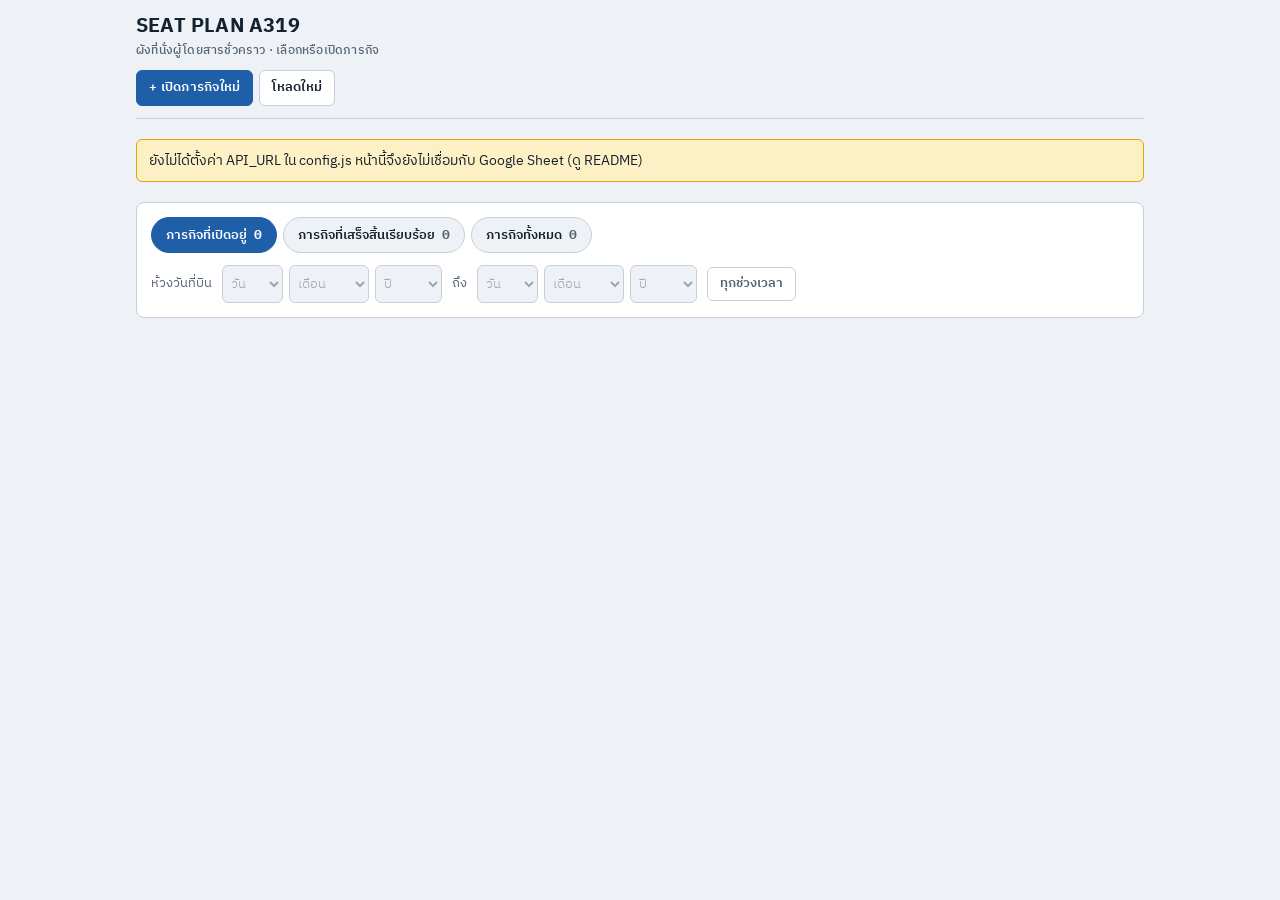
==== index.html @ b506f4eb "A319 Passenger Seat Filling Form (จากระบบ A340) Co-Authored-By: Claude Opus 5.5 <noreply@anthropic.c" ====
<!doctype html>
<html lang="th">
<head>
<meta charset="utf-8">
<meta name="viewport" content="width=device-width,initial-scale=1,viewport-fit=cover">
<title>A319 Passenger Seat Plan</title>
<link rel="icon" href="emblem.png">
<link rel="stylesheet" href="https://fonts.googleapis.com/css2?family=IBM+Plex+Sans+Thai:wght@300;400;500;600;700&family=IBM+Plex+Mono:wght@500;600&family=Barlow+Semi+Condensed:wght@400;500;600&family=Sarabun:wght@400;500;600&display=swap">
<link rel="stylesheet" href="app.css?v=2610152030">
<link rel="stylesheet" href="boardingpass.css?v=2610152030">
<script src="config.js?v=2610152030"></script>
</head>
<body>

<!-- ===== หน้ารายการภารกิจ ===== -->
<div class="wrap" id="pageMissions" hidden>
  <div class="bar">
    <h1>SEAT PLAN A319<small>ผังที่นั่งผู้โดยสารชั่วคราว · เลือกหรือเปิดภารกิจ</small></h1>
    <div class="tools">
      <button class="btn pri" id="bNew" type="button">+ เปิดภารกิจใหม่</button>
      <button class="btn" id="bReloadM" type="button">โหลดใหม่</button>
      <span class="grow"></span>
      <span class="me" id="meM"></span>
    </div>
  </div>
  <div class="notice" id="noticeM" hidden></div>
  <section class="card filters">
    <div class="mtabs" role="tablist" id="mtabs">
      <button type="button" role="tab" data-v="open" class="on">ภารกิจที่เปิดอยู่ <b id="cOpen">0</b></button>
      <button type="button" role="tab" data-v="closed">ภารกิจที่เสร็จสิ้นเรียบร้อย <b id="cClosed">0</b></button>
      <button type="button" role="tab" data-v="all">ภารกิจทั้งหมด <b id="cAll">0</b></button>
    </div>
    <div class="range">
      <span>ห้วงวันที่บิน</span>
      <div class="date" id="rFrom"><select aria-label="ตั้งแต่ วัน"></select><select aria-label="ตั้งแต่ เดือน"></select><select aria-label="ตั้งแต่ ปี"></select></div>
      <span>ถึง</span>
      <div class="date" id="rTo"><select aria-label="ถึง วัน"></select><select aria-label="ถึง เดือน"></select><select aria-label="ถึง ปี"></select></div>
      <button class="btn" id="rClear" type="button">ทุกช่วงเวลา</button>
    </div>
  </section>
  <section>
    <div class="mlist" id="mlist"></div>
    <p class="empty" id="mempty" hidden></p>
  </section>
</div>

<!-- ===== หน้าผังที่นั่งของภารกิจ ===== -->
<div class="wrap" id="pagePlan" hidden>
  <div class="bar">
    <a class="back" href="#" id="backLink">‹ รายการภารกิจ</a>
    <h1 id="planTitle">SEAT PLAN A319<small>ผังที่นั่งผู้โดยสาร</small></h1>
    <div class="who" id="whoBox"><label for="whoP">ชื่อผู้บันทึก</label><input id="whoP" maxlength="60" placeholder="กรอกทุกครั้งก่อน SAVE" autocomplete="off"></div>
    <div class="tools" id="paxTools">
      <button class="btn danger" id="bClear" type="button">CLEAR</button>
      <button class="btn pri" id="bSave" type="button">SAVE</button>
      <button class="btn" id="bPreview" type="button">PREVIEW</button>
      <button class="btn" id="bPdf" type="button">EXPORT TO PDF</button>
      <button class="btn" id="bXls" type="button">EXPORT TO EXCEL</button>
      <button class="btn gold" id="bBp" type="button">PRINT BOARDING PASS</button>
    </div>
    <div class="tools admtools" id="admTools" hidden>
      <span class="admtag" id="admTag">ADMIN</span>
      <button class="btn danger" id="aClear" type="button">CLEAR</button>
      <button class="btn pri" id="aSave" type="button">SAVE</button>
      <button class="btn" id="aPreview" type="button">PREVIEW</button>
      <button class="btn" id="aPdf" type="button">EXPORT TO PDF</button>
      <button class="btn" id="aXls" type="button">EXPORT TO EXCEL</button>
      <button class="btn gold" id="aBp" type="button">PRINT BOARDING PASS</button>
      <button class="btn" id="aLogout" type="button">LOGOUT</button>
    </div>
    <div class="status"><span class="pend" id="pend"></span><span id="lastSave"></span></div>
    <div class="sync" id="sync">กำลังโหลดข้อมูล…</div>
  </div>
  <div class="notice" id="notice" hidden></div>

  <section class="card" id="infoCard">
    <h2>ข้อมูลภารกิจ</h2>
    <div class="info" id="infoForm">
      <label class="f"><span>ประเภทเครื่องบิน</span><input id="iAircraft" value="A319" readonly tabindex="-1" class="fixed" title="กำหนดไว้เป็น A319 แก้ไขไม่ได้"></label>
      <label class="f"><span>Sector</span><span class="pre"><b>Sector</b><input data-k="sectorNo" maxlength="4" inputmode="numeric" placeholder="1"></span></label>
      <label class="f wide"><span>ชื่อภารกิจ</span><input data-k="name" maxlength="200" placeholder="นายกรัฐมนตรี และคณะเยือนสาธารณรัฐฟีจี"></label>
      <label class="f"><span>เที่ยวบินที่</span><input data-k="flight" maxlength="20" class="up" placeholder="RTAF201"></label>
      <label class="f"><span>เส้นทางบิน (IATA CODE)</span><input data-k="route" maxlength="40" class="up" placeholder="DMK-NAN"></label>
      <div class="f"><span>วัน-เดือน-ปี ที่ทำการบิน</span>
        <div class="date" id="iDate"><select id="dD" aria-label="วัน"></select><select id="dM" aria-label="เดือน"></select><select id="dY" aria-label="ปี"></select></div>
      </div>
      <label class="f"><span>GATE</span><input data-k="gate" maxlength="12" class="up" placeholder="RTAF2"></label>
      <label class="f"><span>BOARDING TIME</span><input data-k="time" maxlength="5" inputmode="numeric" placeholder="07:00"></label>
      <label class="f wide"><span>หมายเหตุสำหรับ Boarding Pass</span><input data-k="note" maxlength="200" placeholder="บัตรที่ระลึก · ไม่ใช่เอกสารเดินทาง"></label>
    </div>
  </section>

  <section class="card admin" id="crewCard" hidden>
    <h2>กั้นที่นั่งให้ลูกเรือ (CREW ZONE)</h2>
    <div class="adm">
      <label class="f"><span>จากหัวเครื่อง ถึงแถว</span><select id="crewFront"></select></label>
      <label class="f"><span>จากท้ายเครื่อง ถึงแถว</span><select id="crewRear"></select></label>
    </div>
    <p class="hint left">Front Crew Zone (1A) และ Middle Crew Zone (6F) เป็นที่นั่งลูกเรือเสมอ · โซนที่กั้นขึ้น <b class="red">CREW ZONE</b> ผู้โดยสารกรอกไม่ได้ และหักออกจากจำนวนที่นั่งว่าง แตะที่นั่งใน CREW ZONE เพื่อกรอกข้อมูลลูกเรือ เปลี่ยนแล้วกด SAVE</p>
  </section>

  <div class="legend" id="legend">
    <span><i class="sw sw-empty"></i>ว่าง</span>
    <span><i class="sw sw-occ"></i>มีผู้โดยสาร</span>
    <span><i class="sw sw-warn"></i>ที่นั่งขัดข้องแต่ใช้ได้ (!)</span>
    <span><i class="sw sw-bad"></i>ที่นั่งใช้ไม่ได้ (×)</span>
    <span><i class="sw sw-crew"></i>CREW ZONE</span>
    <span><i class="sw mon" style="background:var(--ok)"></i><i class="sw mon" style="background:var(--warn)"></i><i class="sw mon" style="background:var(--bad)"></i>ป้าย Monitor = จอ ปกติ · เสื่อม · เสีย</span>
    <span class="nopdf"><i class="sw sw-empty" style="outline:2px dashed var(--accent);outline-offset:2px"></i>เส้นประ = แก้ไขแล้ว ยังไม่ SAVE</span>
  </div>

  <div id="zones"></div>

  <section class="card">
    <h2 id="manTitle">รายชื่อผู้โดยสาร <span id="pcount" class="muted"></span></h2>
    <div class="tablebox"><table class="manifest" id="manifest"></table></div>
    <p class="empty" id="pempty">ยังไม่มีรายชื่อ แตะที่นั่งในผังเพื่อกรอกข้อมูล</p>
  </section>

  <details class="card hist" id="histBox">
    <summary><h2>ประวัติการบันทึกของภารกิจนี้ <span id="hcount" class="muted"></span></h2></summary>
    <div class="tablebox"><table class="htable" id="history"></table></div>
  </details>

  <div class="foot">
    <button class="btn" id="bAdmin" type="button">ADMIN</button>
  </div>
</div>

<!-- ===== ข้อมูลรายที่นั่ง ===== -->
<dialog id="dlg">
  <h3 id="dTitle"></h3>
  <p class="sub" id="dSub"></p>
  <p class="dnote" id="dState" hidden></p>
  <div class="pfields">
    <label class="f"><span>ตำแหน่ง/ยศ ย่อ ภาษาไทย</span><input id="pRt" maxlength="30" list="rankList" placeholder="ร.อ." autocomplete="off"></label>
    <label class="f"><span>ชื่อ ภาษาไทย</span><input id="pFt" maxlength="80" placeholder="มานะ" autocomplete="off"></label>
    <label class="f"><span>สกุล ภาษาไทย</span><input id="pLt" maxlength="80" placeholder="พากเพียร" autocomplete="off"></label>
    <label class="f"><span>ตำแหน่ง/ยศ ย่อ ภาษาอังกฤษ</span><input id="pRe" maxlength="30" class="up" placeholder="FLT.LT." autocomplete="off"></label>
    <label class="f"><span>ชื่อ ภาษาอังกฤษ (ตัวพิมพ์ใหญ่)</span><input id="pFe" maxlength="80" class="up" placeholder="MANA" autocomplete="off"></label>
    <label class="f"><span>สกุล ภาษาอังกฤษ (ตัวพิมพ์ใหญ่)</span><input id="pLe" maxlength="80" class="up" placeholder="PHAKPHIAN" autocomplete="off"></label>
  </div>
  <datalist id="rankList"></datalist>
  <p class="err" id="dErr" hidden></p>
  <div class="acts">
    <button class="btn danger" id="dClearSeat" type="button">ล้างที่นั่งนี้</button>
    <span class="grow"></span>
    <button class="btn" id="dCancel" type="button">ยกเลิก</button>
    <button class="btn pri" id="dOk" type="button">ตกลง</button>
  </div>
  <p class="hint">กดตกลงแล้ว อย่าลืมกด SAVE ด้านบนเพื่อบันทึก</p>
</dialog>

<dialog id="ask" class="small">
  <h3 id="aTitle"></h3>
  <p class="sub" id="aMsg"></p>
  <div class="acts"><button class="btn" id="aNo" type="button">ยกเลิก</button><button class="btn danger" id="aYes" type="button"></button></div>
</dialog>

<dialog id="warn" class="small">
  <h3>⚠ ยังไม่ได้ SAVE</h3>
  <p class="sub" id="wMsg"></p>
  <div class="acts"><button class="btn" id="wNo" type="button">ยกเลิก</button><button class="btn pri" id="wSave" type="button">SAVE ก่อน แล้วทำต่อ</button><button class="btn" id="wGo" type="button"></button></div>
</dialog>

<dialog id="xlDlg" class="small">
  <h3>EXPORT TO EXCEL</h3>
  <p class="sub" id="xlSub"></p>
  <div class="acts"><button class="btn" id="xlNo" type="button">ยกเลิก</button><button class="btn" id="xlBlank" type="button">ฟอร์มเปล่า (ไว้กรอกเอง)</button><button class="btn pri" id="xlFull" type="button">มีรายชื่อที่ SAVE แล้ว</button></div>
</dialog>

<dialog id="stale" class="small">
  <h3>⚠ มีผู้ SAVE ข้อมูลไปก่อน</h3>
  <p class="sub" id="stMsg"></p>
  <div class="acts"><button class="btn" id="stNo" type="button">ปิด</button><button class="btn pri" id="stLoad" type="button">โหลดข้อมูลล่าสุด</button></div>
</dialog>

<dialog id="newDlg" class="small">
  <h3>เปิดภารกิจใหม่</h3>
  <p class="sub">1 Sector = 1 ภารกิจ = 1 แท็บใน Google Sheet ข้อมูลอื่นกรอกต่อได้ในหน้าผังที่นั่ง</p>
  <div class="ngrid">
    <label class="f"><span>Sector</span><span class="pre"><b>Sector</b><input id="nSector" maxlength="4" inputmode="numeric" placeholder="1"></span></label>
    <label class="f"><span>เที่ยวบินที่</span><input id="nFlight" maxlength="20" class="up" placeholder="RTAF201"></label>
    <label class="f span2"><span>ชื่อภารกิจ</span><input id="nName" maxlength="200" placeholder="นายกรัฐมนตรี และคณะเยือนสาธารณรัฐฟีจี"></label>
    <label class="f"><span>เส้นทางบิน (IATA CODE)</span><input id="nRoute" maxlength="40" class="up" placeholder="DMK-NAN"></label>
    <div class="f"><span>วัน-เดือน-ปี ที่ทำการบิน</span><div class="date" id="nDate"><select aria-label="วัน"></select><select aria-label="เดือน"></select><select aria-label="ปี"></select></div></div>
    <label class="f"><span>รหัสภารกิจ (อย่างน้อย 4 ตัว)</span><input id="nPw" type="password" maxlength="60" autocomplete="new-password"></label>
    <label class="f"><span>ยืนยันรหัสภารกิจ</span><input id="nPw2" type="password" maxlength="60" autocomplete="new-password"></label>
    <label class="f span2"><span>ชื่อผู้บันทึก</span><input id="nBy" maxlength="60" autocomplete="off"></label>
    <p class="nsec span2">ยืนยันตัวตนด้วยข้อมูลใน LOGIN DATABASE</p>
    <label class="f"><span>Username</span><input id="nUser" maxlength="60" autocomplete="off" autocapitalize="off" spellcheck="false"></label>
    <label class="f"><span>Password</span><input id="nPass" type="password" maxlength="200" autocomplete="off"></label>
    <label class="f"><span>หมายเลขบัตรประจำตัวข้าราชการ</span><input id="nIdGov" maxlength="20" inputmode="numeric" autocomplete="off"></label>
    <div class="f"><span>วันเดือนปีเกิด</span><div class="date" id="nBirth"><select aria-label="วันเกิด"></select><select aria-label="เดือนเกิด"></select><select aria-label="ปีเกิด (พ.ศ.)"></select></div></div>
  </div>
  <p class="err" id="nErr" hidden></p>
  <div class="acts"><button class="btn" id="nNo" type="button">ยกเลิก</button><button class="btn pri" id="nYes" type="button">เปิดภารกิจ</button></div>
</dialog>

<dialog id="mpwDlg" class="small">
  <h3 id="mpwTitle">ใส่รหัสภารกิจ</h3>
  <p class="sub" id="mpwSub"></p>
  <label class="f"><span>รหัสภารกิจ</span><input id="mpwIn" type="password" maxlength="60" autocomplete="off"></label>
  <p class="err" id="mpwErr" hidden></p>
  <div class="acts"><button class="btn" id="mpwNo" type="button">ยกเลิก</button><button class="btn pri" id="mpwYes" type="button">เข้าภารกิจ</button></div>
</dialog>

<dialog id="credDlg" class="small">
  <h3 id="crTitle"></h3>
  <p class="sub" id="crSub"></p>
  <label class="f" id="crMpwBox"><span>รหัสภารกิจ</span><input id="crMpw" type="password" maxlength="60" autocomplete="off"></label>
  <label class="f"><span>Username</span><input id="crUser" maxlength="60" autocomplete="off" autocapitalize="off" spellcheck="false"></label>
  <label class="f"><span>Password</span><input id="crPw" type="password" maxlength="200" autocomplete="off"></label>
  <label class="f"><span>หมายเลขบัตรประจำตัวข้าราชการ</span><input id="crId" maxlength="20" inputmode="numeric" autocomplete="off"></label>
  <div class="f"><span>วันเดือนปีเกิด</span><div class="date" id="crBirth"><select aria-label="วันเกิด"></select><select aria-label="เดือนเกิด"></select><select aria-label="ปีเกิด (พ.ศ.)"></select></div></div>
  <div id="crNewBox">
    <label class="f"><span>รหัสภารกิจใหม่ (อย่างน้อย 4 ตัว)</span><input id="crNew" type="password" maxlength="60" autocomplete="new-password"></label>
    <label class="f"><span>ยืนยันรหัสภารกิจใหม่</span><input id="crNew2" type="password" maxlength="60" autocomplete="new-password"></label>
  </div>
  <p class="err" id="crErr" hidden></p>
  <div class="acts"><button class="btn" id="crNo" type="button">ยกเลิก</button><button class="btn pri" id="crYes" type="button"></button></div>
</dialog>

<dialog id="pv" class="wide">
  <div class="pvbar">
    <h3 id="pvTitle">PREVIEW ผังที่นั่ง</h3>
    <div class="acts"><button class="btn" id="pvClose" type="button">ปิด</button><button class="btn" id="pvXls" type="button">EXPORT TO EXCEL</button><button class="btn pri" id="pvPdf" type="button">EXPORT TO PDF</button></div>
  </div>
  <div class="pvbody" id="pvBody"></div>
</dialog>

<dialog id="bpDlg" class="wide">
  <div class="pvbar">
    <div><h3 id="bpTitle">PRINT BOARDING PASS</h3><p class="sub" id="bpSub" style="margin:0"></p></div>
    <div class="acts"><button class="btn" id="bpClose" type="button">ปิด</button><button class="btn gold" id="bpPrint" type="button">พิมพ์</button></div>
  </div>
  <div class="bpwrap">
    <div class="bpside">
      <label class="f"><span>กระดาษที่ใช้พิมพ์</span>
        <select id="bpPaper">
          <option value="a4">A4 ขนาดจริง 3 ใบต่อแผ่น (กึ่งกลางกระดาษ) พร้อมขีดตัด</option>
          <option value="card">กระดาษขนาดบัตร 203 × 82.5 มม.</option>
        </select>
      </label>
      <div class="bpsel">
        <b class="lbl">เลือกตามโซน</b>
        <label class="chk"><input type="checkbox" id="bpAll"> <b>ทั้งหมด</b> <span id="bpCount" class="muted"></span></label>
        <div id="bpZones" class="bpzones"></div>
        <b class="lbl">รายชื่อ</b>
        <div id="bpList" class="bplist"></div>
      </div>
      <p class="hint left">ในหน้าต่างพิมพ์ ให้ตั้ง <b>Scale 100%</b> · <b>Margins: None</b> · เปิด <b>Background graphics</b> และควรพิมพ์ทดสอบ 1 แผ่นก่อน บาร์โค้ดและ QR เป็นลายตกแต่ง สแกนไม่ได้</p>
    </div>
    <div class="bppv" id="bpPv"></div>
  </div>
</dialog>

<div class="gate" id="gate" hidden>
  <div class="gatebox" role="dialog" aria-modal="true" aria-labelledby="gateT">
    <img src="emblem.png" alt="" class="gatelogo">
    <h2 id="gateT">SEAT PLAN A319</h2>
    <p>ผังที่นั่งผู้โดยสาร</p>
    <div class="gstep" id="gsiBox" hidden>
      <label class="glbl"><span id="gNum1">1.</span> Sign in with Google</label>
      <div id="gsiBtn"></div>
      <p class="gsiok" id="gsiOk" hidden></p>
    </div>
    <div class="gstep" id="pinBox">
      <label class="glbl" for="gatePin" id="pinHead" hidden>2. รหัสผ่านเว็บไซต์ในการเข้าใช้งาน</label>
      <input id="gatePin" type="password" inputmode="numeric" autocomplete="off" placeholder="รหัสผ่าน">
    </div>
    <p class="err" id="gateErr" hidden></p>
    <button class="btn pri" id="gateBtn" type="button">เข้าใช้งาน</button>
  </div>
</div>

<div class="toast" id="toast" role="status" aria-live="polite"></div>

<script src="excel.js?v=2610152030"></script>
<script src="boardingpass.js?v=2610152030"></script>
<script src="app.js?v=2610152030"></script>
</body>
</html>
---- app.css ----
/* Seat Plan A319 · Passenger — layout: sticky toolbar, mission info, zone summary, cabin nose-to-tail, manifest, history, ADMIN */
:root{padding-top:env(safe-area-inset-top,0px);padding-bottom:env(safe-area-inset-bottom,0px)}
body{margin:0}
img{max-width:100%}
[hidden]{display:none!important}
:root{
  --bg:#eef2f6; --panel:#ffffff; --cabin:#dfeaf5; --ink:#14212e; --muted:#566575; --faint:#9aa6b2; --line:#c5d0dc;
  --accent:#1f5fa8; --accent-ink:#ffffff; --rowno:#35547c; --seat:#ffffff;
  --ok:#2e9d57; --ok-soft:#d6f0df; --warn:#e2a400; --warn-soft:#fdf0c4; --bad:#d23b33; --bad-soft:#fbdad7;
  --crew:#d0102a; --crew-soft:#fde3e6; --gold:#b8913a; --navy:#0e1d3c;
  /* plain rgba (no color-mix): html2canvas used by EXPORT TO PDF cannot read color-mix() */
  --room-bg:rgba(255,255,255,.55); --crew-tint:rgba(253,227,230,.45);
  --sans:"IBM Plex Sans Thai","Noto Sans Thai",Tahoma,sans-serif; --mono:"IBM Plex Mono",ui-monospace,Menlo,monospace;
  color-scheme:light;
}
@media (prefers-color-scheme: dark){ :root:not([data-theme="light"]){
  --bg:#0e151c; --panel:#17212b; --cabin:#1c2a38; --ink:#e6edf4; --muted:#9aa9b8; --faint:#62717f; --line:#33455a;
  --accent:#6aa9ee; --accent-ink:#08131f; --rowno:#9dbde6; --seat:#223142;
  --ok:#3fb56c; --ok-soft:#173a26; --warn:#e9b422; --warn-soft:#40330d; --bad:#ea5a52; --bad-soft:#451b19;
  --crew:#ff5a6e; --crew-soft:#3d1a20; --gold:#d6b25e; --room-bg:rgba(23,33,43,.55); --crew-tint:rgba(61,26,32,.45); color-scheme:dark } }
:root[data-theme="dark"]{
  --bg:#0e151c; --panel:#17212b; --cabin:#1c2a38; --ink:#e6edf4; --muted:#9aa9b8; --faint:#62717f; --line:#33455a;
  --accent:#6aa9ee; --accent-ink:#08131f; --rowno:#9dbde6; --seat:#223142;
  --ok:#3fb56c; --ok-soft:#173a26; --warn:#e9b422; --warn-soft:#40330d; --bad:#ea5a52; --bad-soft:#451b19;
  --crew:#ff5a6e; --crew-soft:#3d1a20; --gold:#d6b25e; --room-bg:rgba(23,33,43,.55); --crew-tint:rgba(61,26,32,.45); color-scheme:dark }
*{box-sizing:border-box}
body{background:var(--bg);color:var(--ink);font-family:var(--sans);font-size:15px;line-height:1.5}
.wrap{max-width:1040px;margin:0 auto;padding-inline:16px;padding-block:0 48px;display:flex;flex-direction:column;gap:20px}
button,input,textarea,select{font:inherit;color:inherit}
:focus-visible{outline:3px solid var(--accent);outline-offset:2px}
.muted{color:var(--muted);font-weight:500}

.bar{position:sticky;top:env(safe-area-inset-top,0px);z-index:5;background:var(--bg);border-bottom:1px solid var(--line);padding-block:12px;display:flex;flex-wrap:wrap;gap:10px 16px;align-items:center}
.bar h1{font-size:20px;font-weight:700;margin:0;letter-spacing:.01em;min-width:0}
.bar h1 small{display:block;font-size:12px;font-weight:500;color:var(--muted);overflow-wrap:anywhere}
.back{width:100%;font-size:13px;font-weight:600;color:var(--accent);text-decoration:none}
.back:hover{text-decoration:underline}
.who{margin-left:auto;display:flex;align-items:center;gap:8px;min-width:0}
.who label{font-size:12px;color:var(--muted);white-space:nowrap}
.who input{width:170px;max-width:46vw;padding:7px 10px;border:1px solid var(--line);border-radius:6px;background:var(--panel)}
.sync{font-size:12px;color:var(--muted);width:100%}
.sync b{color:var(--ink);font-weight:600}
.notice{background:var(--warn-soft);border:1px solid var(--warn);border-radius:6px;padding:10px 12px;font-size:14px}
.notice a{color:var(--accent);font-weight:600}

h2{font-size:15px;font-weight:700;margin:0 0 8px;text-wrap:balance}
.card{background:var(--panel);border:1px solid var(--line);border-radius:8px;padding:14px}
.tablebox{overflow-x:auto;background:var(--panel);border:1px solid var(--line);border-radius:8px}
.card .tablebox{border:0;border-radius:0}
table{border-collapse:collapse;width:100%;font-variant-numeric:tabular-nums}
th,td{padding:8px 10px;text-align:center;border-bottom:1px solid var(--line);font-size:14px}
th{font-size:12px;font-weight:600;color:var(--muted);line-height:1.3}
th:first-child,td:first-child{text-align:left;font-weight:600}
#summary{min-width:560px}
#summary tr:last-child td{border-bottom:0;font-weight:700}
td.n{font-family:var(--mono)}
td.free{font-size:16px;font-weight:700;color:var(--accent)}
td.c.nz{background:var(--crew-soft);color:var(--crew)} td.b.nz{background:var(--bad-soft)}
.sep{border-left:2px solid var(--line)}

/* mission info */
.info{display:grid;grid-template-columns:repeat(4,minmax(0,1fr));gap:12px}
.info .wide{grid-column:span 2}
@media (max-width:760px){.info{grid-template-columns:repeat(2,minmax(0,1fr))}}
@media (max-width:420px){.info{grid-template-columns:minmax(0,1fr)}.info .wide{grid-column:auto}}
.f{display:flex;flex-direction:column;gap:4px;min-width:0;font-size:12px;font-weight:600;color:var(--muted)}
.f input,.f select{width:100%;min-width:0;padding:8px 10px;border:1px solid var(--line);border-radius:6px;background:var(--bg);font-size:15px;font-weight:500;color:var(--ink)}
input::placeholder{color:var(--faint);font-weight:300;opacity:1;text-transform:none}
input.up{text-transform:uppercase}
input.fixed{background:transparent;border-style:dashed;font-family:var(--mono);font-weight:600;cursor:not-allowed}
.f input[data-pending],.date[data-pending] select{outline:2px dashed var(--accent);outline-offset:1px}
.date{display:grid;grid-template-columns:1fr 1.3fr 1.1fr;gap:6px}
.date select{padding:8px 6px}
select.empty{color:var(--faint);font-weight:300}
select option{color:var(--ink);font-weight:500}

.legend{display:flex;flex-wrap:wrap;gap:6px 18px;font-size:13px;color:var(--muted)}
.legend span{display:inline-flex;align-items:center;gap:6px}
.sw{width:16px;height:16px;border-radius:3px;display:inline-block;flex:none}
.sw.mon{width:12px;height:6px;border-radius:2px;margin-right:-3px}
.sw-empty{background:var(--seat);border:1.5px solid var(--rowno)}
.sw-occ{background:var(--accent)}
.sw-warn{background:linear-gradient(to top,var(--warn) 4px,var(--seat) 4px);border:1.5px solid var(--rowno)}
.sw-bad{background:var(--bad-soft);border:1.5px solid var(--bad)}
.sw-crew{background:repeating-linear-gradient(135deg,var(--crew-soft) 0 3px,transparent 3px 6px);border:1.5px solid var(--crew)}

/* cabin */
#zones{display:flex;flex-direction:column;gap:16px}
.zone{background:var(--cabin);border:1px solid var(--line);border-radius:8px;padding:14px 12px 16px}
.zone header{display:flex;justify-content:space-between;align-items:center;gap:10px;margin-bottom:12px}
.zone header h2{margin:0}
.badge{font-family:var(--mono);font-size:12px;font-weight:600;background:var(--accent);color:var(--accent-ink);padding:3px 9px;border-radius:4px;white-space:nowrap}
.badge b{font-size:15px}
.badge.zero{background:var(--muted)}
.rows{--sg:clamp(2px,1vw,6px);--sw:clamp(26px,calc((100vw - 150px)/7),56px);display:flex;flex-direction:column;gap:8px;align-items:center}
.row{display:flex;align-items:flex-end;gap:clamp(2px,1vw,6px);justify-content:center;width:100%}
.rowno{font-family:var(--mono);font-weight:600;font-size:13px;color:var(--rowno);width:clamp(18px,5vw,30px);text-align:right;padding-bottom:9px;flex:none}
.aisle{width:clamp(6px,3vw,26px);flex:none}
.gap{flex:none;width:var(--sw)}
.grp{display:flex;align-items:flex-end;justify-content:center;gap:var(--sg);flex:none;position:relative}
.seat{flex:none;width:var(--sw);padding:0;border:0;background:none;cursor:pointer;display:flex;flex-direction:column;gap:3px;align-items:stretch;position:relative}
.seat .m{height:6px;border-radius:2px;background:var(--ok);margin-inline:15%}
.seat[data-m="1"] .m,.ovh[data-m="1"]{background:var(--warn)}
.seat[data-m="2"] .m,.ovh[data-m="2"]{background:var(--bad);color:#fff}
.seat .s{min-height:38px;border-radius:6px 6px 3px 3px;background:var(--seat);color:var(--rowno);font-family:var(--mono);font-weight:600;font-size:14px;display:flex;flex-direction:column;align-items:center;justify-content:center;border:1.5px solid var(--rowno);position:relative;overflow:hidden}
.seat:hover .s{box-shadow:0 0 0 2px var(--ink)}
.seat.occ .s{background:var(--accent);border-color:var(--accent);color:var(--accent-ink)}
/* แถบสีเหลืองล่างที่นั่งขัดข้อง: ใช้ ::before แทน inset box-shadow เพราะ html2canvas (EXPORT TO PDF) วาด inset shadow เต็มช่อง */
.seat[data-s="1"] .s::before{content:"";position:absolute;left:0;right:0;bottom:0;height:5px;background:var(--warn);pointer-events:none}
.seat[data-s="1"] .s::after{content:"!";position:absolute;top:0;right:3px;font-size:11px;color:var(--warn);font-weight:700}
.seat.occ[data-s="1"] .s::after{color:#ffd65a}
.seat[data-s="2"] .s{background:var(--bad-soft);border-color:var(--bad);color:var(--bad);cursor:not-allowed}
.seat[data-s="2"] .s::after{content:"×";position:absolute;top:-1px;right:3px;font-size:13px;font-weight:700}
.seat.occ[data-s="2"] .s{background:var(--bad);color:#fff}
.seat.crew{cursor:not-allowed}
.seat.crew .s{background:repeating-linear-gradient(135deg,var(--crew-soft) 0 4px,transparent 4px 8px);border-color:var(--crew);color:var(--crew);opacity:.8}
.seat .nm{display:none}
.seat[data-pending] .s,.ovh[data-pending]{outline:2px dashed var(--accent);outline-offset:2px}
/* Commander Center room (Front / Middle Crew Zone) */
.ccrow{padding-block:4px}
.ccroom{display:flex;align-items:flex-end;gap:8px;border:2px solid var(--muted);border-radius:10px;padding:6px 10px 6px 8px;background:var(--room-bg)}
.cclabel{height:38px;display:flex;align-items:center;font-size:11px;line-height:1.15;font-weight:600;color:var(--muted);max-width:78px}
@media (max-width:520px){.ccroom .cclabel{display:none}}
.ovhrow{align-items:center;height:22px;margin-block:2px}
.ovhrow .rowno{padding:0}
.ovhrow .gap{height:1px}
.ovh{border:0;background:var(--ok);color:#10202b;font-size:11px;font-weight:600;border-radius:3px;padding:2px 10px;position:absolute;left:50%;top:50%;transform:translate(-50%,-50%);white-space:nowrap;cursor:default}
/* CREW ZONE box around blocked rows */
.crewbox{position:relative;width:100%;display:flex;flex-direction:column;gap:8px;align-items:center;border:3px solid var(--crew);border-radius:10px;padding:34px 6px 10px;background:var(--crew-tint)}
.crewbox>.crewlbl{position:absolute;top:4px;left:0;right:0;text-align:center;font:700 22px/1 var(--sans);letter-spacing:.18em;color:var(--crew);pointer-events:none}
.ro .seat{cursor:default}

/* manifest + history */
.manifest{min-width:600px}
.manifest td,.manifest th{text-align:left}
.manifest td:first-child{font-family:var(--mono);width:60px}
.manifest tbody tr{cursor:pointer}
.manifest tbody tr:hover td{background:var(--cabin)}
.manifest .en{font-family:var(--mono);font-size:13px}
.tag{font-size:12px;font-weight:600;padding:1px 8px;border-radius:999px;white-space:nowrap}
.tag.p{border:1px dashed var(--accent);color:var(--accent)}
.tag.b{background:var(--bad-soft);border:1px solid var(--bad)}
.tag.c{background:var(--crew-soft);border:1px solid var(--crew);color:var(--crew)}
.hist summary{cursor:pointer;list-style:none}
.hist summary::-webkit-details-marker{display:none}
.hist summary h2{display:inline;margin:0}
.hist summary::before{content:"▸ ";color:var(--muted)}
.hist[open] summary::before{content:"▾ "}
.hist[open] summary{margin-bottom:8px}
.htable{min-width:720px}
.htable th,.htable td{text-align:left;font-size:13px;vertical-align:top}
.htable td:first-child{font-family:var(--mono);font-weight:500;white-space:nowrap;font-size:12px}
.empty{color:var(--muted);font-size:14px;margin:0}

/* missions page */
.mlist{display:grid;grid-template-columns:repeat(auto-fill,minmax(280px,1fr));gap:12px}
.mcard{display:flex;flex-direction:column;gap:6px;text-align:left;padding:14px;border:1px solid var(--line);border-radius:8px;background:var(--panel);cursor:pointer;text-decoration:none;color:inherit}
.mcard:hover{border-color:var(--accent);box-shadow:0 0 0 1px var(--accent)}
.mcard .top{display:flex;justify-content:space-between;gap:8px;align-items:baseline}
.mcard .fl{font-family:var(--mono);font-weight:600;font-size:18px;color:var(--accent)}
.mcard .dt{font-family:var(--mono);font-weight:600;font-size:13px}
.mcard .nm{font-weight:600;overflow-wrap:anywhere}
.mcard .sec{font-family:var(--mono);font-size:13px;color:var(--muted)}
.mcard .meta{font-size:12px;color:var(--muted)}
.mcard .px{font-size:12px;font-weight:600;background:var(--cabin);border-radius:4px;padding:1px 8px;align-self:flex-start}

/* admin */
.foot{display:flex;justify-content:flex-start}
.admin{border-color:var(--crew)}
.adm{display:grid;grid-template-columns:repeat(2,minmax(0,1fr));gap:12px}
@media (max-width:520px){.adm{grid-template-columns:minmax(0,1fr)}}
.red{color:var(--crew)}

/* dialogs */
dialog{border:1px solid var(--line);border-radius:10px;background:var(--panel);color:var(--ink);padding:18px;width:min(460px,calc(100vw - 32px));max-height:calc(100vh - 32px)}
dialog::backdrop{background:rgba(8,16,24,.55)}
dialog h3{margin:0 0 2px;font-size:18px}
dialog .sub{font-size:13px;color:var(--muted);margin:0 0 14px}
dialog .f{margin-bottom:12px}
.dnote{font-size:13px;background:var(--warn-soft);border:1px solid var(--warn);border-radius:6px;padding:6px 10px;margin:0 0 12px}
.dnote.bad{background:var(--crew-soft);border-color:var(--crew)}
.acts{display:flex;gap:8px;justify-content:flex-end;flex-wrap:wrap;align-items:center}
.acts.left{justify-content:flex-start}
.grow{flex:1}
.btn{padding:9px 16px;border-radius:6px;border:1px solid var(--line);background:var(--panel);cursor:pointer;font-weight:600;text-decoration:none;color:inherit}
.btn.pri{background:var(--accent);color:var(--accent-ink);border-color:var(--accent)}
.btn.danger{border-color:var(--bad);color:var(--bad)}
.btn.gold{background:var(--navy);color:#e9cf8d;border-color:var(--navy)}
.btn:disabled{opacity:.5;cursor:default}
.err{color:var(--bad);font-size:13px;margin:0 0 10px}
.tools{width:100%;display:flex;flex-wrap:wrap;gap:6px;align-items:center}
.tools .btn{padding:7px 12px;font-size:13px;letter-spacing:.02em}
.status{width:100%;display:flex;flex-wrap:wrap;gap:4px 14px;font-size:12px;color:var(--muted)}
.pend.on{color:var(--ink);font-weight:700;background:var(--warn-soft);border:1px solid var(--warn);border-radius:4px;padding:0 6px}
.hint{font-size:12px;color:var(--muted);margin:10px 0 0;text-align:right}
.hint.left{text-align:left}
dialog.small{width:min(420px,calc(100vw - 32px))}
#warn h3{color:var(--bad)}
#warn .sub{color:var(--ink);font-size:14px}
dialog.wide{width:min(960px,calc(100vw - 24px));padding:0;max-height:calc(100vh - 24px);overflow:hidden}
dialog.wide[open]{display:flex;flex-direction:column}
.pvbar{display:flex;flex-wrap:wrap;gap:10px;justify-content:space-between;align-items:center;padding:12px 14px;border-bottom:1px solid var(--line)}
.pvbar h3{margin:0}
.pvbody{overflow:auto;padding:14px;background:#d9dee4}
.toast{position:fixed;left:50%;bottom:calc(16px + env(safe-area-inset-bottom,0px));transform:translate(-50%,20px);opacity:0;pointer-events:none;background:var(--ink);color:var(--bg);padding:9px 16px;border-radius:8px;font-size:14px;max-width:calc(100vw - 32px);transition:opacity .2s,transform .2s;z-index:200}
.toast.show{opacity:1;transform:translate(-50%,0)}
.toast.bad{background:var(--bad);color:#fff}

/* boarding pass dialog */
.bpwrap{display:grid;grid-template-columns:280px minmax(0,1fr);min-height:0;overflow:hidden;flex:1}
@media (max-width:760px){.bpwrap{grid-template-columns:minmax(0,1fr);overflow:auto}}
.bpside{padding:14px;border-right:1px solid var(--line);overflow:auto;display:flex;flex-direction:column;gap:10px}
.bpsel{display:flex;flex-direction:column;gap:6px;min-height:0}
.chk{display:flex;align-items:center;gap:8px;font-size:13px;cursor:pointer}
.chk input{width:16px;height:16px;flex:none}
.bplist{display:flex;flex-direction:column;gap:2px;border:1px solid var(--line);border-radius:6px;padding:6px;max-height:46vh;overflow:auto}
.bplist .chk{padding:3px 4px;border-radius:4px}
.bplist .chk:hover{background:var(--cabin)}
.bplist .sid{font-family:var(--mono);font-weight:600;width:34px;flex:none}
.bplist .nmx{min-width:0;overflow:hidden;text-overflow:ellipsis;white-space:nowrap}
.bppv{overflow:auto;padding:14px;background:#d9dee4;display:flex;flex-direction:column;gap:14px;align-items:center}

/* PIN gate */
.gate{position:fixed;inset:0;z-index:100;background:var(--bg);display:flex;align-items:center;justify-content:center;padding:16px}
.gatebox{width:min(360px,100%);background:var(--panel);border:1px solid var(--line);border-radius:10px;padding:22px;display:flex;flex-direction:column;gap:10px}
.gatelogo{width:64px;align-self:center}
.gatebox h2{margin:0;font-size:18px;text-align:center}.gatebox>p{margin:0 0 4px;color:var(--muted);text-align:center;font-size:13px}
#gatePin{width:100%;padding:9px 12px;border:1px solid var(--line);border-radius:6px;background:var(--bg);font-size:15px}

/* report used by PREVIEW and PDF: always light, fixed A4-ish width */
.report{
  --bg:#ffffff; --panel:#ffffff; --cabin:#eef4fa; --ink:#14212e; --muted:#566575; --faint:#9aa6b2; --line:#c5d0dc; --seat:#ffffff;
  --accent:#1f5fa8; --accent-ink:#ffffff; --rowno:#35547c; --ok:#2e9d57; --warn:#e2a400; --bad:#d23b33; --bad-soft:#fbdad7; --crew:#d0102a; --crew-soft:#fde3e6; --room-bg:rgba(255,255,255,.55); --crew-tint:rgba(253,227,230,.45);
  color-scheme:light;background:#fff;color:var(--ink);width:794px;max-width:none;margin:0 auto;padding:24px;display:flex;flex-direction:column;gap:12px;font-family:var(--sans)}
.report .blk{background:#fff}
.report h1{font-size:20px;margin:0 0 2px}
.report h2{font-size:15px;margin:8px 0 6px}
.report .rsub{font-size:13px;color:var(--muted);margin:0 0 8px}
.report .rinfo{display:grid;grid-template-columns:repeat(4,minmax(0,1fr));border:1px solid var(--line);border-radius:6px;overflow:hidden}
.report .rinfo div{padding:6px 10px;border-right:1px solid var(--line);border-bottom:1px solid var(--line);min-width:0}
.report .rinfo .wide{grid-column:span 2}
.report .rinfo small{display:block;font-size:10px;font-weight:600;color:var(--muted);letter-spacing:.04em}
.report .rinfo b{font-size:14px;overflow-wrap:anywhere}
.report .rmeta{display:flex;flex-wrap:wrap;gap:4px 18px;font-size:12px;color:var(--muted);margin-top:6px}
.report .rwarn{margin-top:8px;font-size:13px;font-weight:600;background:#fdf0c4;border:1px solid #e2a400;border-radius:4px;padding:4px 8px}
.report table{min-width:0!important;border:1px solid var(--line)}
.report th,.report td{font-size:12px;padding:5px 8px}
.report .legend{margin-top:8px;font-size:12px}
.report .nopdf{display:none}
.report .rows{--sw:80px;--sg:6px;gap:6px}
.report .aisle{width:30px}
.report .seat .s{min-height:46px;font-size:11px;justify-content:flex-start;padding-top:2px}
.report .seat .nm{display:block;font-family:var(--sans);font-weight:500;font-size:8.5px;line-height:1.15;text-align:center;padding:1px 2px 0;overflow-wrap:anywhere}
.report .cclabel{height:46px;font-size:11px}
.report .seat[data-pending] .s{outline:0}
.report .crewbox>.crewlbl{font-size:20px}
.report .manifest{min-width:0}
.report .manifest td,.report .manifest th{font-size:11.5px;padding:4px 8px}
.offscreen{position:fixed;left:-10000px;top:0}
@media (max-width:600px){.bar{padding-block:8px;gap:6px 10px}.bar .sync{display:none}.tools .btn{padding:6px 9px;font-size:12px}.who input{width:130px}.crewbox>.crewlbl{font-size:17px}}

/* seat names on the plan (short name: มานะ พ. / Mana P.) */
.seat .s .lt{line-height:1.1}
.seat.occ .s{justify-content:flex-start;padding-top:2px;min-height:44px}
.seat.occ .nm{display:block;font-family:var(--sans);font-weight:500;font-size:9.5px;line-height:1.15;text-align:center;padding:1px 2px 2px;overflow:hidden;overflow-wrap:anywhere;max-height:2.4em}
.seat.crewedit{cursor:pointer}
.seat.crewedit .s{opacity:1}
.seat.crewedit.occ .s{background:var(--crew);border-color:var(--crew);color:#fff}
.zone-CC .rows{padding-block:4px}

/* mission list */
.me{font-size:12px;color:var(--muted);overflow-wrap:anywhere}
.filters{display:flex;flex-direction:column;gap:12px}
.mtabs{display:flex;flex-wrap:wrap;gap:6px}
.mtabs button{padding:7px 14px;border:1px solid var(--line);border-radius:999px;background:var(--bg);cursor:pointer;font-weight:600;font-size:13px}
.mtabs button b{font-family:var(--mono);margin-left:4px;color:var(--muted)}
.mtabs button.on{background:var(--accent);border-color:var(--accent);color:var(--accent-ink)}
.mtabs button.on b{color:var(--accent-ink)}
.range{display:flex;flex-wrap:wrap;gap:8px 10px;align-items:center;font-size:13px;color:var(--muted)}
.range .date{width:220px;max-width:100%}
.range select{padding:6px 4px;border:1px solid var(--line);border-radius:6px;background:var(--bg);font-size:13px}
.range .btn{padding:6px 12px;font-size:13px}
.mcard.closed{opacity:.85;border-style:dashed}
.chips{display:flex;gap:4px;flex-wrap:wrap;justify-content:flex-end}
.chip{font-size:11px;font-weight:600;padding:1px 8px;border-radius:999px;white-space:nowrap}
.chip.done{background:var(--ok-soft);color:var(--ok);border:1px solid var(--ok)}
.chip.warn{background:var(--warn-soft);border:1px solid var(--warn)}
.macts{display:flex;flex-wrap:wrap;gap:6px;margin-top:4px}
.btn.sm{padding:5px 10px;font-size:12px}

/* forms */
.pre{display:flex;align-items:stretch}
.pre b{display:flex;align-items:center;padding:0 9px;border:1px solid var(--line);border-right:0;border-radius:6px 0 0 6px;background:var(--cabin);color:var(--ink);font-size:13px}
.pre input{border-radius:0 6px 6px 0!important}
.pfields,.ngrid{display:grid;grid-template-columns:repeat(2,minmax(0,1fr));gap:0 12px}
.pfields{grid-template-columns:repeat(3,minmax(0,1fr))}
.span2{grid-column:span 2}
@media (max-width:520px){.pfields{grid-template-columns:minmax(0,1fr)}.ngrid{grid-template-columns:minmax(0,1fr)}.span2{grid-column:auto}}
#dlg{width:min(640px,calc(100vw - 32px))}
.who input.need{border-color:var(--bad);box-shadow:0 0 0 2px var(--bad-soft)}
.f .date{display:grid}

/* ADMIN toolbar */
.admtools{border:2px solid var(--crew);border-radius:8px;padding:6px 8px;background:var(--crew-soft)}
.admtag{font-weight:700;color:var(--crew);font-size:13px;margin-right:4px;letter-spacing:.04em}

/* boarding pass dialog extras */
.lbl{font-size:12px;color:var(--muted);font-weight:600}
.bpzones{display:flex;flex-direction:column;gap:4px}
.gsiok{font-size:12px;color:var(--ok);margin:0;overflow-wrap:anywhere}
.gstep{display:flex;flex-direction:column;gap:6px}
.glbl{font-size:13px;font-weight:600;color:var(--muted)}
#gsiBox.done .glbl{color:var(--ok)}
#gsiBtn{display:flex;justify-content:center;min-height:40px}
.nsec{margin:6px 0 8px;padding-top:10px;border-top:1px solid var(--line);font-size:13px;font-weight:700;color:var(--ink)}
#newDlg{width:min(560px,calc(100vw - 32px))}

/* A319: single aisle, slots A B C | D E F */
.grp.side{width:calc(3 * var(--sw) + 2 * var(--sg));justify-content:center}
.ccrow .grp.side{overflow:visible}
.sofa{flex:1;align-self:stretch;min-height:38px;border:1.5px dashed var(--muted);border-radius:8px;background:var(--room-bg);color:var(--muted);display:flex;align-items:center;justify-content:center;font-size:11px;font-weight:700;letter-spacing:.25em}
.report .sofa{min-height:46px}
.seat .s .lt{font-size:13px}
.report .seat .s .lt{font-size:11px}
/* A319 row labels like "10/11" */
.rowno{width:clamp(30px,9vw,46px);font-size:12px;white-space:nowrap;letter-spacing:-.02em}
@media (max-width:520px){.rowno{font-size:10.5px}.rows{--sw:clamp(26px,calc((100vw - 120px)/6.6),56px)}}
.report .rowno{width:46px;font-size:12px}
---- boardingpass.css ----
/* Boarding pass — true size 203 × 82.5 mm (design from rtaf-boarding-pass.html), scoped under .bpx */
.bpx{
  --navy:#0e1d3c; --gold:#d6b25e;
  --latin:"Barlow Semi Condensed","Sarabun","Leelawadee UI","Thonburi",sans-serif;
  --thai:"Sarabun","Leelawadee UI","Thonburi",sans-serif;
  width:203mm;height:82.5mm;background:var(--navy);color:#fff;position:relative;overflow:hidden;
  display:grid;grid-template-columns:150mm 53mm;grid-template-rows:82.5mm;font-family:var(--latin);line-height:1.15;
  -webkit-print-color-adjust:exact;print-color-adjust:exact;box-sizing:border-box;text-align:left}
.bpx *{box-sizing:border-box}
.bpx::before{content:"";position:absolute;inset:2.6mm;border:.25mm solid var(--gold);border-radius:2.6mm;pointer-events:none}
.bpx::after{content:"";position:absolute;left:150mm;top:0;bottom:0;border-left:.3mm dashed var(--gold);opacity:.75}
.bpx [hidden]{display:none!important}
.bpx .lab{font:500 6pt/1 var(--latin);letter-spacing:.14em;text-transform:uppercase;color:var(--gold);margin-bottom:.9mm}
.bpx .val{font:500 10.5pt/1.1 var(--latin);white-space:nowrap}
.bpx .th{font-family:var(--thai)}
.bpx .main{padding:6mm 5mm 5.2mm 7.5mm;display:grid;grid-template-columns:minmax(0,1fr) 8mm;grid-template-rows:minmax(0,1fr);column-gap:5mm;min-width:0;min-height:0}
.bpx .barbox{position:relative;min-height:0}
.bpx .body{display:flex;flex-direction:column;justify-content:space-between;min-width:0}
.bpx .head{display:flex;align-items:center;gap:3.5mm}
.bpx .head img{height:15mm;width:auto;display:block}
.bpx .org{flex:1;min-width:0}
.bpx .org .en{font:600 9pt/1.1 var(--latin);letter-spacing:.13em;color:var(--gold);white-space:nowrap}
.bpx .org .tx{font:500 10pt/1.3 var(--thai);color:var(--gold);letter-spacing:.06em}
.bpx .title{text-align:right}
.bpx .title .en{font:600 12.5pt/1 var(--latin);letter-spacing:.12em;color:var(--gold)}
.bpx .mid{display:grid;grid-template-columns:minmax(0,1fr) auto;gap:6mm;align-items:start}
.bpx .pax{min-width:0}
.bpx .pax.solo .name,.bpx .pax.solo .psub{margin-top:1.7mm}
.bpx .pax.solo .psub{font-weight:500}
.bpx .rkl{font:600 8pt/1 var(--latin);letter-spacing:.12em;text-transform:uppercase;color:#fff;margin-bottom:.9mm;white-space:nowrap}
.bpx .stub .rkl{font-size:6.5pt;margin-bottom:.7mm}
.bpx .name{font:600 13pt/1.1 var(--latin);letter-spacing:.03em;text-transform:uppercase;white-space:nowrap;overflow:hidden}
.bpx .name.thl{line-height:1.45;text-transform:none;letter-spacing:0;font-family:var(--thai)}
.bpx .psub{color:#fff;font:400 9.5pt/1.35 var(--thai);margin-top:.8mm;white-space:nowrap;overflow:hidden}
.bpx .route{display:flex;align-items:flex-start;gap:3.5mm}
.bpx .port{min-width:17mm}
.bpx .port.to{text-align:right}
.bpx .code{font:600 27pt/.95 var(--latin);letter-spacing:.03em}
.bpx .city{font:400 6.8pt/1.2 var(--latin);letter-spacing:.08em;text-transform:uppercase;margin-top:.8mm;white-space:nowrap;opacity:.9;max-width:30mm;overflow:hidden}
.bpx .via{align-self:flex-start;margin-top:3.2mm;width:16mm;text-align:center}
.bpx .ac{font:600 7.5pt/1 var(--latin);letter-spacing:.14em;text-transform:uppercase;color:var(--gold);margin-top:1.2mm;white-space:nowrap;overflow:hidden}
.bpx .fly{transform:scaleX(-1);display:block;width:16mm;height:4mm;color:var(--gold)}
.bpx .fields{display:grid;grid-template-columns:1.1fr 1.45fr 1.4fr 1.3fr 1.05fr .65fr;gap:3mm;border-top:.2mm solid rgba(214,178,94,.55);padding-top:2.6mm}
.bpx .fields>div{min-width:0}
.bpx .fields .val{height:5.6mm;display:flex;align-items:flex-end;line-height:1;overflow:hidden}
.bpx .big{font-size:14pt;font-weight:600;overflow:hidden}
.bpx .pfoot{font:400 5.6pt/1 var(--thai);letter-spacing:.06em;color:var(--gold);opacity:.85;white-space:nowrap;overflow:hidden;min-height:5.6pt}
.bpx .bars{position:absolute;inset:0;width:100%;height:100%;display:block}
.bpx .stub{padding:6mm 6.5mm 5.2mm 5.5mm;min-height:0;display:flex;flex-direction:column;justify-content:space-between;min-width:0}
.bpx .stub .shead{display:flex;align-items:center;gap:2.5mm}
.bpx .stub .shead img{height:9mm;width:auto}
.bpx .stub .shead span{font:600 6.5pt/1.3 var(--latin);letter-spacing:.14em;color:var(--gold)}
.bpx .stub .name{font-size:10pt}
.bpx .stub .sroute{font:600 15pt/1 var(--latin);letter-spacing:.04em;display:flex;align-items:center;gap:2mm}
.bpx .stub .sroute svg{width:7mm;height:3mm;color:var(--gold)}
.bpx .stub .val{font-size:8.8pt}
.bpx .sgrid{display:grid;grid-template-columns:1fr 1fr;gap:2mm 3mm}
.bpx .sbot{display:flex;align-items:flex-end;justify-content:space-between;gap:3mm}
.bpx .qr{width:15mm;height:15mm;display:block}
.bpx .sseat{text-align:right}
.bpx .sseat .val{font:600 21pt/1 var(--latin)}

/* print sheets: A4 holds 3 passes centered (22.75 mm top and bottom, 2 mm between passes, 3.5 mm each side) */
.bp-sheet{position:relative;background:#fff;overflow:hidden;box-sizing:border-box}
.bp-sheet.a4{width:210mm;height:297mm}
.bp-sheet.card{width:203mm;height:82.5mm}
.bp-slot{position:absolute;left:3.5mm}
.bp-sheet.card .bp-slot{left:0;top:0}
.bp-cut{position:absolute;background:#000}
.bp-cut.h{height:.15mm;width:3mm}
.bp-cut.v{width:.15mm;height:5mm}
.bp-scale{transform-origin:0 0}
.bp-frame{box-shadow:0 6px 20px rgba(14,29,60,.25);overflow:hidden;flex:none}
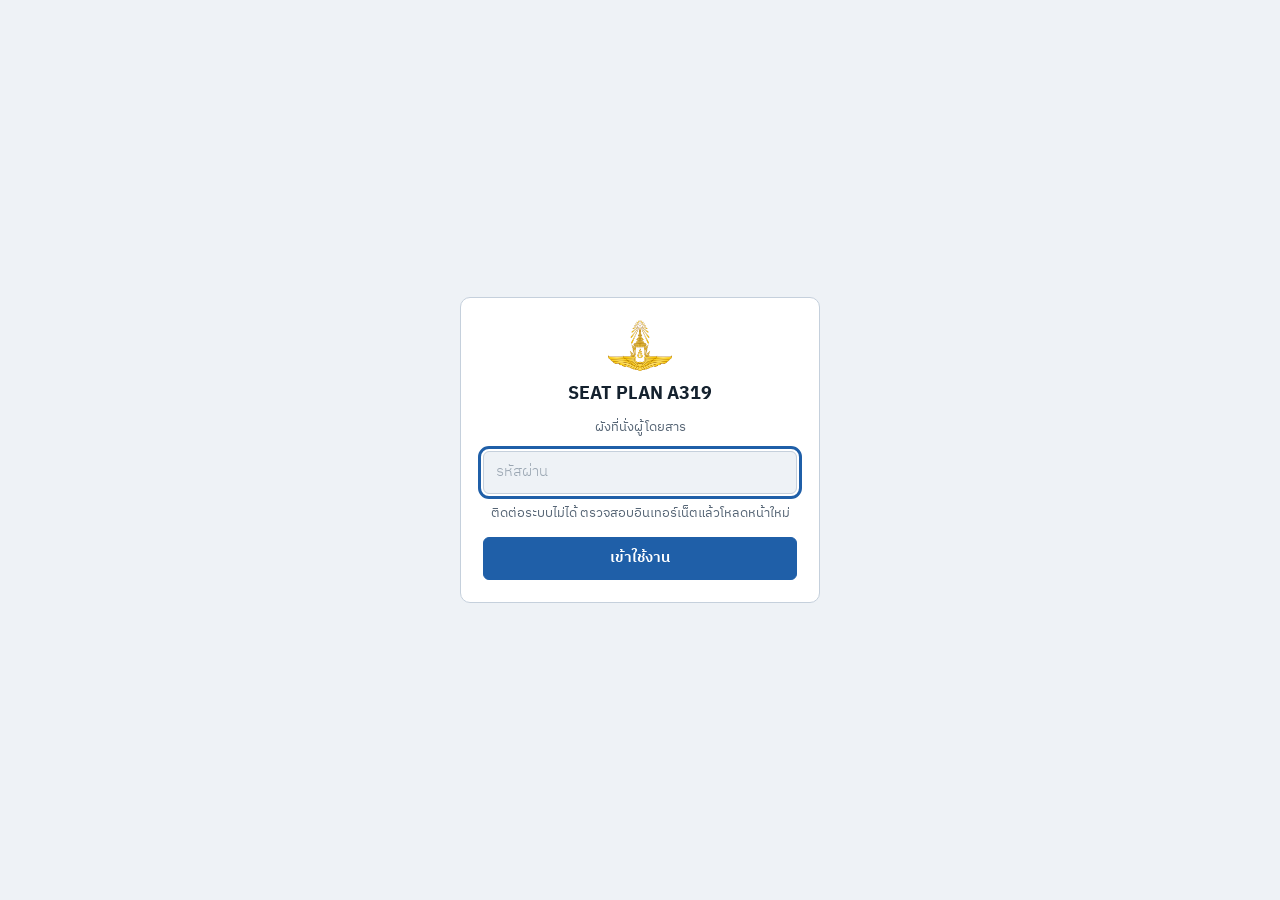
==== commit aba9fa26: "ตั้ง API_URL ของ Apps Script Co-Authored-By: Claude Opus 5.5 <noreply@anthropic.com> Claude-Session:" ====
--- a/index.html
+++ b/index.html
@@ -6,9 +6,9 @@
 <title>A319 Passenger Seat Plan</title>
 <link rel="icon" href="emblem.png">
 <link rel="stylesheet" href="https://fonts.googleapis.com/css2?family=IBM+Plex+Sans+Thai:wght@300;400;500;600;700&family=IBM+Plex+Mono:wght@500;600&family=Barlow+Semi+Condensed:wght@400;500;600&family=Sarabun:wght@400;500;600&display=swap">
-<link rel="stylesheet" href="app.css?v=2610152030">
-<link rel="stylesheet" href="boardingpass.css?v=2610152030">
-<script src="config.js?v=2610152030"></script>
+<link rel="stylesheet" href="app.css?v=2610160225">
+<link rel="stylesheet" href="boardingpass.css?v=2610160225">
+<script src="config.js?v=2610160225"></script>
 </head>
 <body>
 
@@ -276,8 +276,8 @@
 
 <div class="toast" id="toast" role="status" aria-live="polite"></div>
 
-<script src="excel.js?v=2610152030"></script>
-<script src="boardingpass.js?v=2610152030"></script>
-<script src="app.js?v=2610152030"></script>
+<script src="excel.js?v=2610160225"></script>
+<script src="boardingpass.js?v=2610160225"></script>
+<script src="app.js?v=2610160225"></script>
 </body>
 </html>
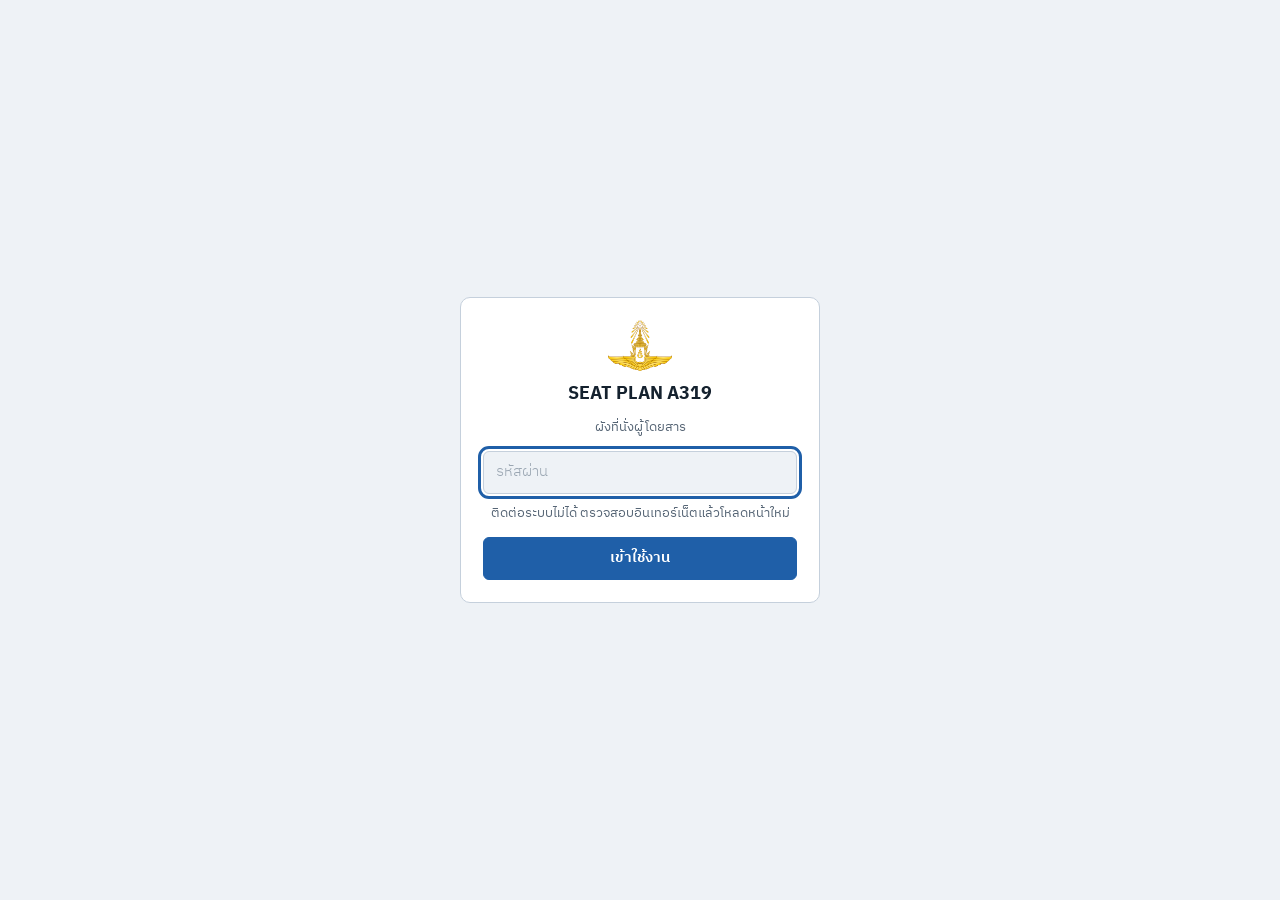
==== commit 9d8b0ffd: "ผังที่นั่ง / PDF / Excel แบบเดียวกับ STATUS SEAT PLAN A319 (ขนาดที่นั่ง, Monitor ตามชนิดจอ, OVHD, ห้" ====
--- a/index.html
+++ b/index.html
@@ -6,9 +6,9 @@
 <title>A319 Passenger Seat Plan</title>
 <link rel="icon" href="emblem.png">
 <link rel="stylesheet" href="https://fonts.googleapis.com/css2?family=IBM+Plex+Sans+Thai:wght@300;400;500;600;700&family=IBM+Plex+Mono:wght@500;600&family=Barlow+Semi+Condensed:wght@400;500;600&family=Sarabun:wght@400;500;600&display=swap">
-<link rel="stylesheet" href="app.css?v=2610160225">
-<link rel="stylesheet" href="boardingpass.css?v=2610160225">
-<script src="config.js?v=2610160225"></script>
+<link rel="stylesheet" href="app.css?v=2610160300">
+<link rel="stylesheet" href="boardingpass.css?v=2610160300">
+<script src="config.js?v=2610160300"></script>
 </head>
 <body>
 
@@ -105,7 +105,12 @@
     <span><i class="sw sw-warn"></i>ที่นั่งขัดข้องแต่ใช้ได้ (!)</span>
     <span><i class="sw sw-bad"></i>ที่นั่งใช้ไม่ได้ (×)</span>
     <span><i class="sw sw-crew"></i>CREW ZONE</span>
-    <span><i class="sw mon" style="background:var(--ok)"></i><i class="sw mon" style="background:var(--warn)"></i><i class="sw mon" style="background:var(--bad)"></i>ป้าย Monitor = จอ ปกติ · เสื่อม · เสีย</span>
+    <span>ป้าย Monitor ตามชนิดจอ:</span>
+    <span><i class="sw mon" style="background:#9fc5e8"></i>Wall 8"</span>
+    <span><i class="sw mon" style="background:#8ed873"></i>Wall 20"</span>
+    <span><i class="sw mon" style="background:#e0c097"></i>Wall 15"</span>
+    <span><i class="sw mon" style="background:#b4a7d6;border-radius:999px"></i>OVHD 9"</span>
+    <span><i class="sw mon" style="background:var(--warn)"></i><i class="sw mon" style="background:var(--bad)"></i>จอเสื่อม · จอเสีย</span>
     <span class="nopdf"><i class="sw sw-empty" style="outline:2px dashed var(--accent);outline-offset:2px"></i>เส้นประ = แก้ไขแล้ว ยังไม่ SAVE</span>
   </div>
 
@@ -276,8 +281,8 @@
 
 <div class="toast" id="toast" role="status" aria-live="polite"></div>
 
-<script src="excel.js?v=2610160225"></script>
-<script src="boardingpass.js?v=2610160225"></script>
-<script src="app.js?v=2610160225"></script>
+<script src="excel.js?v=2610160300"></script>
+<script src="boardingpass.js?v=2610160300"></script>
+<script src="app.js?v=2610160300"></script>
 </body>
 </html>
--- a/app.css
+++ b/app.css
@@ -77,7 +77,7 @@
 .legend{display:flex;flex-wrap:wrap;gap:6px 18px;font-size:13px;color:var(--muted)}
 .legend span{display:inline-flex;align-items:center;gap:6px}
 .sw{width:16px;height:16px;border-radius:3px;display:inline-block;flex:none}
-.sw.mon{width:12px;height:6px;border-radius:2px;margin-right:-3px}
+.sw.mon{width:28px;height:12px;border-radius:3px}
 .sw-empty{background:var(--seat);border:1.5px solid var(--rowno)}
 .sw-occ{background:var(--accent)}
 .sw-warn{background:linear-gradient(to top,var(--warn) 4px,var(--seat) 4px);border:1.5px solid var(--rowno)}
@@ -315,14 +315,38 @@
 .nsec{margin:6px 0 8px;padding-top:10px;border-top:1px solid var(--line);font-size:13px;font-weight:700;color:var(--ink)}
 #newDlg{width:min(560px,calc(100vw - 32px))}
 
-/* A319: single aisle, slots A B C | D E F */
-.grp.side{width:calc(3 * var(--sw) + 2 * var(--sg));justify-content:center}
-.ccrow .grp.side{overflow:visible}
-.sofa{flex:1;align-self:stretch;min-height:38px;border:1.5px dashed var(--muted);border-radius:8px;background:var(--room-bg);color:var(--muted);display:flex;align-items:center;justify-content:center;font-size:11px;font-weight:700;letter-spacing:.25em}
-.report .sofa{min-height:46px}
-.seat .s .lt{font-size:13px}
-.report .seat .s .lt{font-size:11px}
-/* A319 row labels like "10/11" */
-.rowno{width:clamp(30px,9vw,46px);font-size:12px;white-space:nowrap;letter-spacing:-.02em}
-@media (max-width:520px){.rowno{font-size:10.5px}.rows{--sw:clamp(26px,calc((100vw - 120px)/6.6),56px)}}
-.report .rowno{width:46px;font-size:12px}
+/* ===== A319 cabin: same sizes as STATUS SEAT PLAN A319 (rtaf602/a319_seatplan) =====
+   seats packed and centred on each side of the aisle, 54 × 40 px on screen, 50 px in PREVIEW / PDF */
+.rows{--sg:clamp(3px,1vw,8px);--sw:clamp(34px,calc((100vw - 120px)/7),54px);gap:8px}
+.row{display:flex;align-items:flex-end;justify-content:center;gap:0;width:100%}
+.aisle{width:clamp(18px,6vw,56px);flex:none}
+.side{flex:none;display:flex;align-items:flex-end;justify-content:center;gap:var(--sg);width:calc(3 * var(--sw) + 2 * var(--sg));position:relative}
+.side.stretch{align-self:stretch}
+.stack{display:flex;flex-direction:column;gap:20px}
+.seat .s{min-height:40px;border-radius:6px 6px 3px 3px}
+.seat .s .lt{font-size:14px;line-height:1.1}
+.seat.wide{width:calc(2 * var(--sw) + var(--sg))}
+.seat.txt .s .lt{font-family:var(--sans);font-size:11px;font-weight:600;white-space:normal;text-align:center;padding:0 2px}
+.seat.occ .s{min-height:44px}
+.seat.occ .s .lt{font-size:12px}
+.seat.txt.occ .s .lt{font-size:10px}
+.ovhrow{align-items:center;min-height:24px;height:auto;margin:0}
+.ovh{position:relative;left:auto;top:auto;transform:none;border:0;cursor:default;background:var(--tc,var(--ok));color:#10202b;font-size:11px;font-weight:600;border-radius:3px;padding:3px 12px;white-space:nowrap;line-height:1.4}
+.ovh.bin{padding:1px 0;border-radius:999px;font-size:9px;font-weight:700;letter-spacing:.14em;text-align:center;display:block}
+.ovh[data-m="1"]{background:var(--warn);color:#10202b}
+.ovh[data-m="2"]{background:var(--bad);color:#fff}
+.room{display:flex;flex-direction:column;align-items:center;gap:8px;border:2px solid var(--rowno);border-radius:8px;padding:6px 6px 8px;background:var(--room-bg)}
+.roomname{font-size:11px;font-weight:600;color:var(--rowno);line-height:1.2;text-align:center}
+.sofa{width:calc(2 * var(--sw) + var(--sg));align-self:stretch;border-radius:10px;border:2px dashed var(--muted);background:var(--panel);color:var(--muted);font-weight:700;font-size:12px;letter-spacing:.08em;display:flex;align-items:center;justify-content:center}
+.wallrow{align-items:center}
+.wall{width:100%;height:5px;border-radius:2px;background:var(--muted);opacity:.7}
+.crewbox{gap:8px;padding:34px 0 10px}
+.report .rows{--sw:50px;--sg:6px;gap:8px}
+.report .aisle{width:48px}
+.report .seat .s{min-height:40px;font-size:13px;justify-content:center;padding-top:0}
+.report .seat.occ .s{min-height:46px;justify-content:flex-start;padding-top:3px}
+.report .seat .s .lt{font-size:12px}
+.report .seat.txt .s .lt{font-size:10px}
+.report .seat .nm{font-size:8.5px}
+.report .crewbox>.crewlbl{font-size:18px}
+@media (max-width:520px){.seat.occ .nm{font-size:8.5px}.seat .s .lt{font-size:12px}.seat.txt .s .lt{font-size:9.5px}.roomname{font-size:10px}}
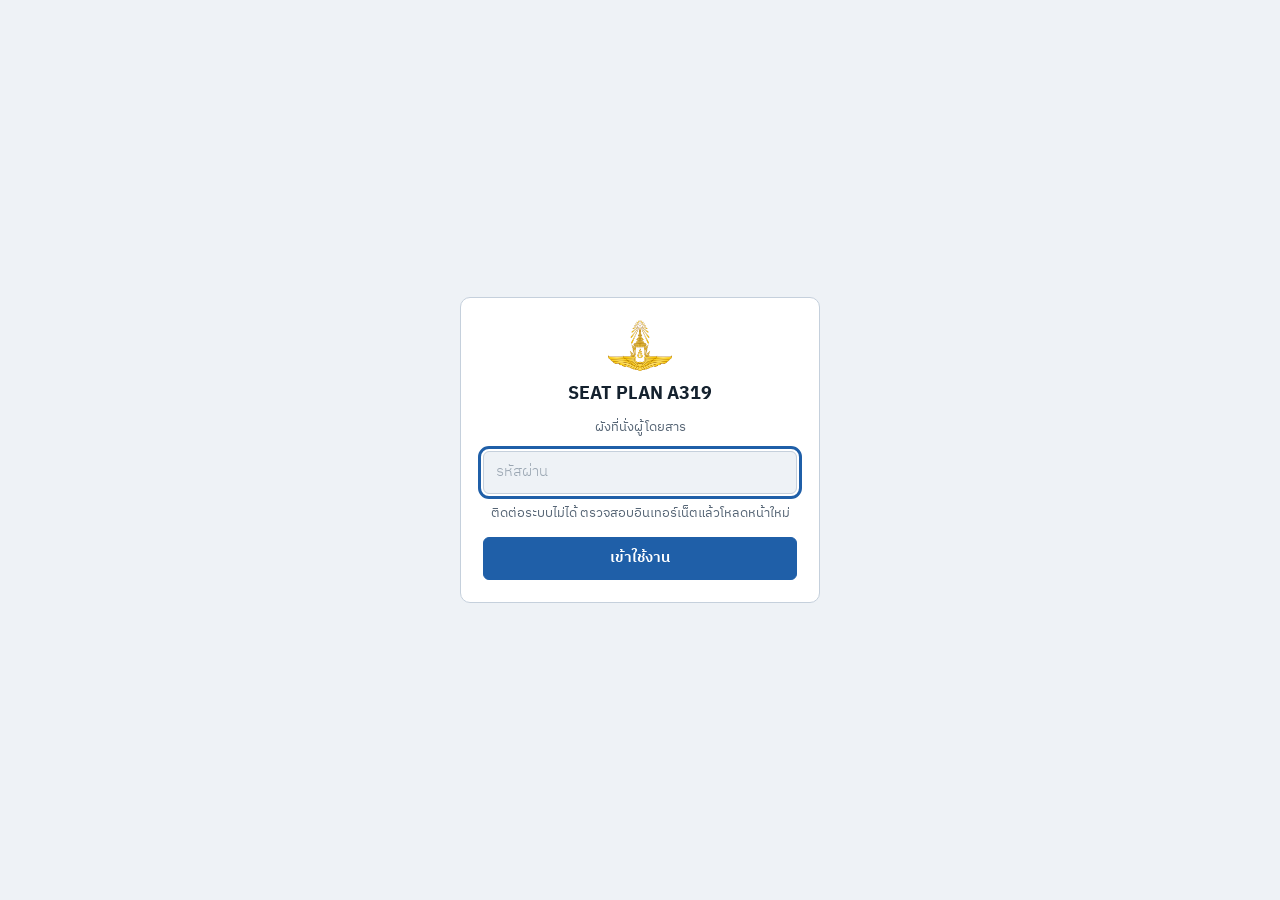
==== commit 63048912: "ADMIN เลือกกั้น / ไม่กั้น Middle Crew Zone (6F) ได้ ค่าเริ่มต้นไม่กั้น Co-Authored-By: Claude Opus 5" ====
--- a/index.html
+++ b/index.html
@@ -6,9 +6,9 @@
 <title>A319 Passenger Seat Plan</title>
 <link rel="icon" href="emblem.png">
 <link rel="stylesheet" href="https://fonts.googleapis.com/css2?family=IBM+Plex+Sans+Thai:wght@300;400;500;600;700&family=IBM+Plex+Mono:wght@500;600&family=Barlow+Semi+Condensed:wght@400;500;600&family=Sarabun:wght@400;500;600&display=swap">
-<link rel="stylesheet" href="app.css?v=2610160300">
-<link rel="stylesheet" href="boardingpass.css?v=2610160300">
-<script src="config.js?v=2610160300"></script>
+<link rel="stylesheet" href="app.css?v=2610160305">
+<link rel="stylesheet" href="boardingpass.css?v=2610160305">
+<script src="config.js?v=2610160305"></script>
 </head>
 <body>
 
@@ -95,8 +95,9 @@
     <div class="adm">
       <label class="f"><span>จากหัวเครื่อง ถึงแถว</span><select id="crewFront"></select></label>
       <label class="f"><span>จากท้ายเครื่อง ถึงแถว</span><select id="crewRear"></select></label>
-    </div>
-    <p class="hint left">Front Crew Zone (1A) และ Middle Crew Zone (6F) เป็นที่นั่งลูกเรือเสมอ · โซนที่กั้นขึ้น <b class="red">CREW ZONE</b> ผู้โดยสารกรอกไม่ได้ และหักออกจากจำนวนที่นั่งว่าง แตะที่นั่งใน CREW ZONE เพื่อกรอกข้อมูลลูกเรือ เปลี่ยนแล้วกด SAVE</p>
+      <label class="f"><span>Middle Crew Zone (Commander Center 6F)</span><select id="crewMid"><option value="">ไม่กั้น (ผู้โดยสารนั่งได้)</option><option value="กั้น">กั้นเป็นที่นั่งลูกเรือ</option></select></label>
+    </div>
+    <p class="hint left">Front Crew Zone (1A) เป็นที่นั่งลูกเรือเสมอ · Middle Crew Zone (6F) เลือกกั้นหรือไม่กั้นได้ (ค่าเริ่มต้น ไม่กั้น) · โซนที่กั้นขึ้น <b class="red">CREW ZONE</b> ผู้โดยสารกรอกไม่ได้ และหักออกจากจำนวนที่นั่งว่าง แตะที่นั่งใน CREW ZONE เพื่อกรอกข้อมูลลูกเรือ เปลี่ยนแล้วกด SAVE</p>
   </section>
 
   <div class="legend" id="legend">
@@ -281,8 +282,8 @@
 
 <div class="toast" id="toast" role="status" aria-live="polite"></div>
 
-<script src="excel.js?v=2610160300"></script>
-<script src="boardingpass.js?v=2610160300"></script>
-<script src="app.js?v=2610160300"></script>
+<script src="excel.js?v=2610160305"></script>
+<script src="boardingpass.js?v=2610160305"></script>
+<script src="app.js?v=2610160305"></script>
 </body>
 </html>
